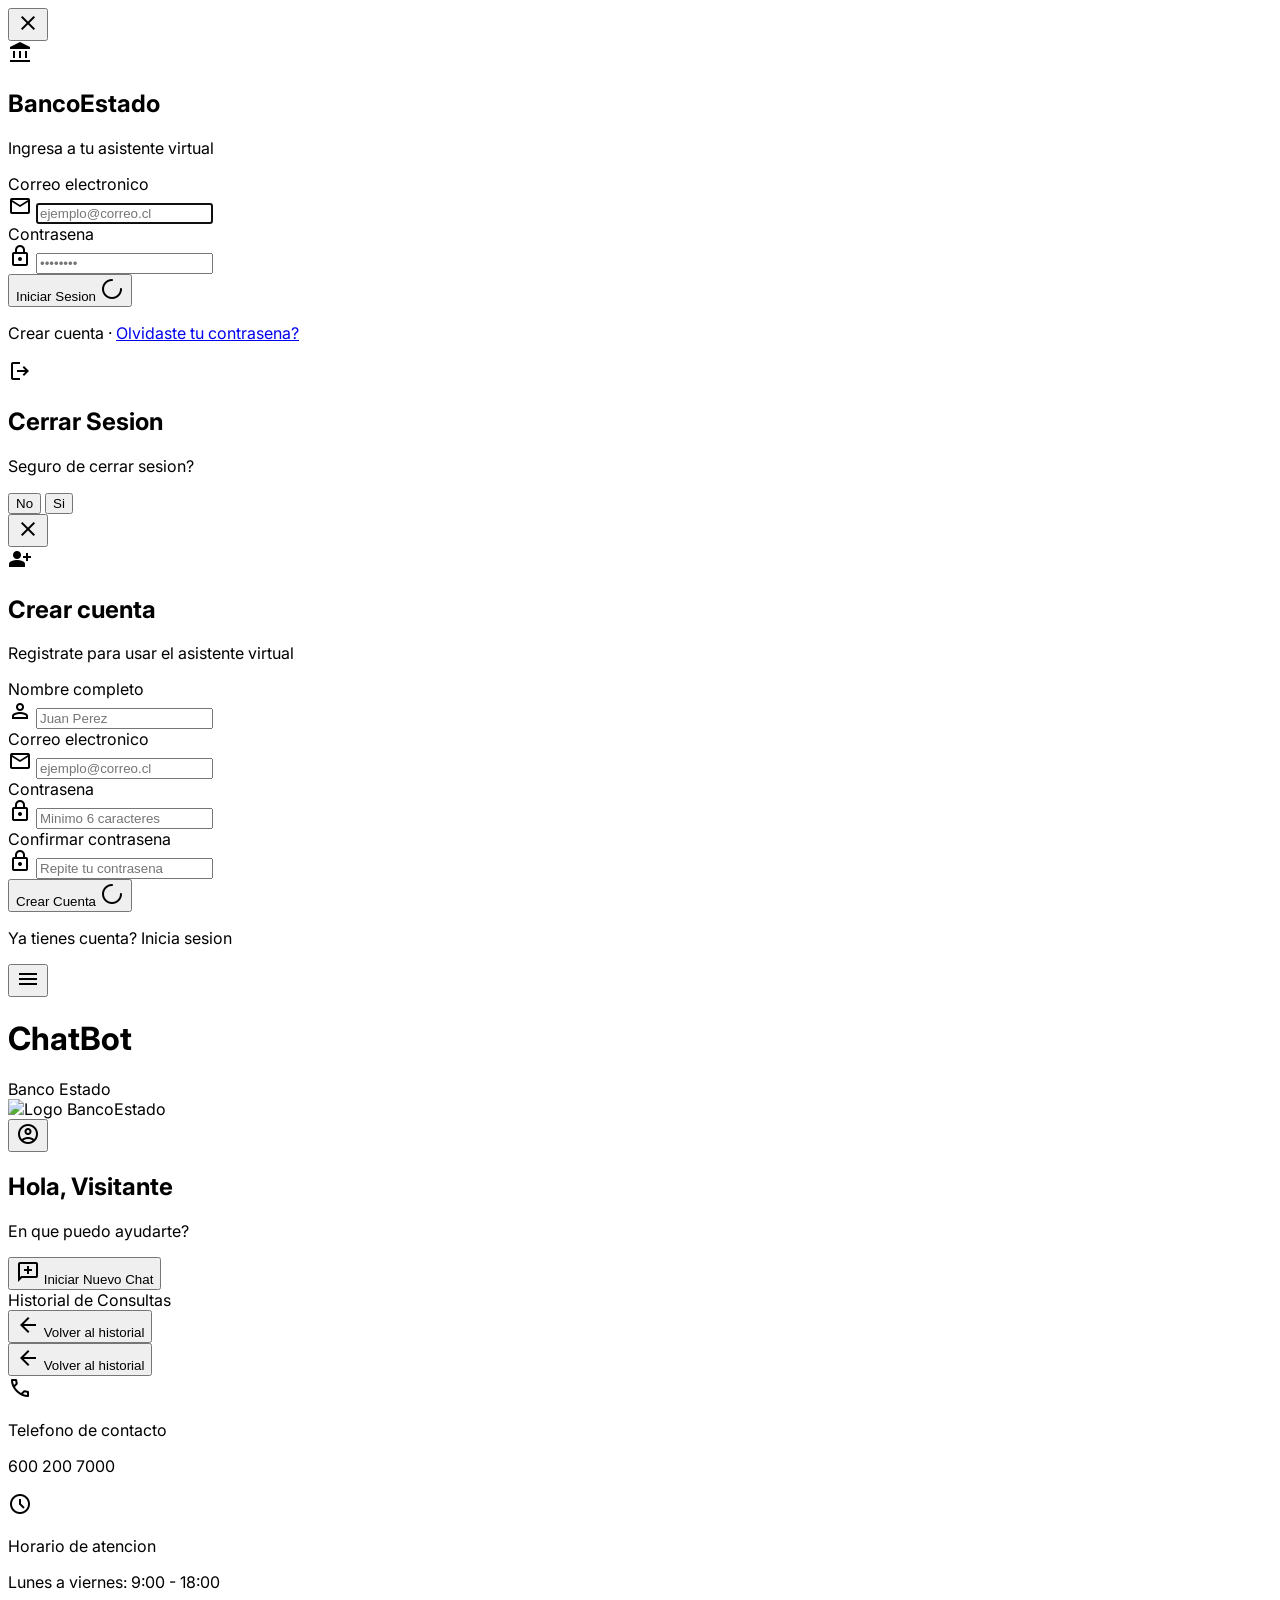
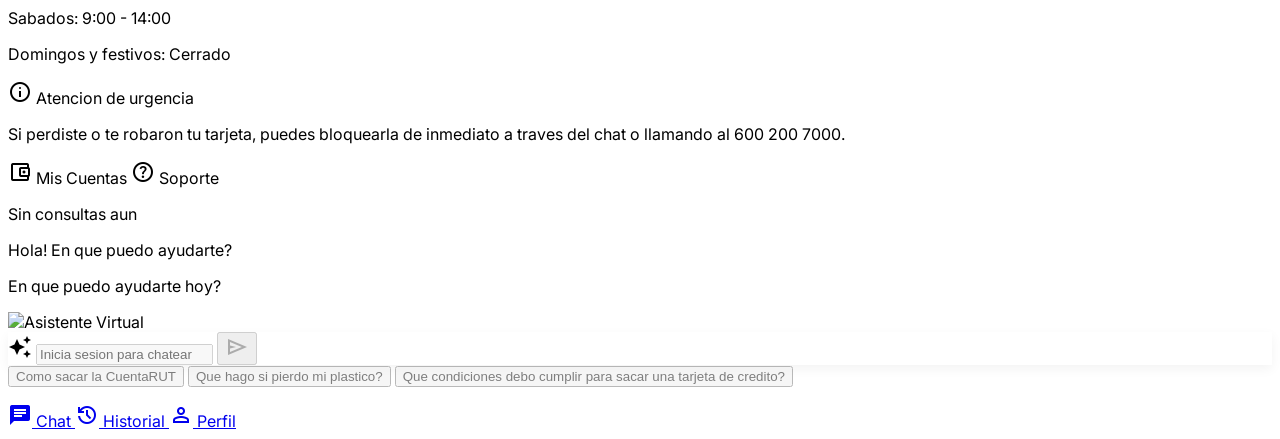
==== templates/index.html @ 06f229b9 "IA" ====
<!DOCTYPE html><html class="light h-full" lang="es" style=""><head>
<meta charset="utf-8">
<meta content="width=device-width, initial-scale=1.0" name="viewport">
<title>BancoEstado ChatBot - Asistente Virtual</title>
<script src="https://cdn.tailwindcss.com?plugins=forms,container-queries"></script>
<link href="https://fonts.googleapis.com/css2?family=Inter:wght@400;500;600;700&amp;display=swap" rel="stylesheet">
<link href="https://fonts.googleapis.com/css2?family=Material+Symbols+Outlined:wght,FILL@100..700,0..1&amp;display=swap" rel="stylesheet">
<link rel="stylesheet" href="/static/style.css">
<script id="tailwind-config">
        tailwind.config = {
            darkMode: "class",
            theme: {
                extend: {
                    "colors": {
                        "outline": "#8e7164",
                        "surface-container-highest": "#e1e2e4",
                        "on-primary-fixed-variant": "#7c2e00",
                        "secondary-fixed": "#d4e3ff",
                        "on-tertiary-fixed": "#001d35",
                        "surface-tint": "#a33e00",
                        "tertiary-fixed": "#d0e4ff",
                        "outline-variant": "#e3bfb1",
                        "primary-fixed-dim": "#ffb596",
                        "on-secondary-container": "#fdfcff",
                        "error": "#ba1a1a",
                        "secondary-fixed-dim": "#a4c9ff",
                        "surface-container": "#edeef0",
                        "inverse-primary": "#ffb596",
                        "on-tertiary-container": "#003155",
                        "primary": "#ff6600",
                        "on-primary": "#ffffff",
                        "surface-container-high": "#e7e8ea",
                        "surface-container-low": "#f3f4f6",
                        "secondary-container": "#0076d2",
                        "on-secondary-fixed-variant": "#004883",
                        "primary-fixed": "#ffdbcd",
                        "surface": "#f8f9fb",
                        "tertiary": "#0062a1",
                        "on-surface-variant": "#5a4136",
                        "on-error-container": "#93000a",
                        "on-tertiary-fixed-variant": "#00497b",
                        "inverse-surface": "#2e3132",
                        "error-container": "#ffdad6",
                        "secondary": "#005da8",
                        "surface-container-lowest": "#ffffff",
                        "on-secondary": "#ffffff",
                        "on-primary-fixed": "#360f00",
                        "on-primary-container": "#561d00",
                        "primary-container": "#ff6600",
                        "tertiary-fixed-dim": "#9ccaff",
                        "on-background": "#191c1e",
                        "inverse-on-surface": "#f0f1f3",
                        "background": "#f8f9fb",
                        "on-primary": "#ffffff",
                        "surface-dim": "#d9dadc",
                        "on-error": "#ffffff",
                        "tertiary-container": "#009cfc",
                        "on-surface": "#191c1e",
                        "surface-bright": "#f8f9fb",
                        "surface-variant": "#e1e2e4",
                        "on-secondary-fixed": "#001c39"
                    },
                    "borderRadius": {
                        "DEFAULT": "8px",
                        "lg": "8px",
                        "xl": "12px",
                        "full": "9999px"
                    },
                    "spacing": {
                        "unit": "8px",
                        "margin-mobile": "16px",
                        "bubble-padding": "12px 16px",
                        "sidebar-width": "280px",
                        "max-content-width": "1200px",
                        "gutter": "24px"
                    },
                    "fontFamily": {
                        "headline-md-mobile": ["Inter"],
                        "body-lg": ["Inter"],
                        "headline-sm": ["Inter"],
                        "display-lg": ["Inter"],
                        "body-md": ["Inter"],
                        "label-md": ["Inter"],
                        "headline-md": ["Inter"]
                    },
                    "fontSize": {
                        "headline-md-mobile": ["20px", {"lineHeight": "28px", "fontWeight": "600"}],
                        "body-lg": ["16px", {"lineHeight": "24px", "fontWeight": "400"}],
                        "headline-sm": ["20px", {"lineHeight": "28px", "fontWeight": "600"}],
                        "display-lg": ["32px", {"lineHeight": "40px", "letterSpacing": "-0.02em", "fontWeight": "700"}],
                        "body-md": ["14px", {"lineHeight": "20px", "fontWeight": "400"}],
                        "label-md": ["12px", {"lineHeight": "16px", "letterSpacing": "0.05em", "fontWeight": "500"}],
                        "headline-md": ["24px", {"lineHeight": "32px", "fontWeight": "600"}]
                    }
                },
            },
        }
    </script>

</head>
<body class="bg-background text-on-background h-dvh overflow-hidden">

<!-- Login Modal -->
<div class="fixed inset-0 z-50 hidden items-center justify-center bg-black/40 transition-opacity" id="login-modal-overlay" onclick="closeLogin()">
  <div class="bg-surface rounded-2xl w-full max-w-[400px] mx-4 p-8 shadow-2xl animate-in fade-in zoom-in-95 duration-200" onclick="event.stopPropagation()">
    <div class="flex justify-end -mt-2 -mr-2">
      <button class="p-1 rounded-full hover:bg-surface-container-high transition-colors" onclick="closeLogin()">
        <span class="material-symbols-outlined text-on-surface-variant">close</span>
      </button>
    </div>
    <div class="flex flex-col items-center -mt-2">
      <div class="w-16 h-16 bg-primary rounded-2xl flex items-center justify-center mb-4 shadow-lg">
        <span class="material-symbols-outlined text-white text-[36px]" style="font-variation-settings: 'FILL' 1;">account_balance</span>
      </div>
      <h2 class="text-headline-md font-bold text-on-surface text-center">BancoEstado</h2>
      <p class="text-body-md text-on-surface-variant mb-6 text-center">Ingresa a tu asistente virtual</p>
    </div>
    <div class="flex flex-col gap-4">
      <div id="login-error" class="bg-error-container text-on-error-container text-body-md px-4 py-3 rounded-xl hidden"></div>
      <div>
        <label class="text-label-md font-medium text-on-surface-variant mb-1.5 block">Correo electronico</label>
        <div class="flex items-center bg-white rounded-xl px-4 py-3 border border-outline-variant/40 focus-within:border-primary focus-within:ring-2 focus-within:ring-primary/10 transition-all" id="email-group">
          <span class="material-symbols-outlined text-outline mr-3 text-[20px]">mail</span>
          <input class="flex-grow bg-transparent border-none focus:ring-0 text-body-lg text-on-surface placeholder:text-on-surface-variant/40 outline-none" type="email" id="email-input" placeholder="ejemplo@correo.cl" autocomplete="email">
        </div>
      </div>
      <div>
        <label class="text-label-md font-medium text-on-surface-variant mb-1.5 block">Contrasena</label>
        <div class="flex items-center bg-white rounded-xl px-4 py-3 border border-outline-variant/40 focus-within:border-primary focus-within:ring-2 focus-within:ring-primary/10 transition-all" id="password-group">
          <span class="material-symbols-outlined text-outline mr-3 text-[20px]">lock</span>
          <input class="flex-grow bg-transparent border-none focus:ring-0 text-body-lg text-on-surface placeholder:text-on-surface-variant/40 outline-none" type="password" id="password-input" placeholder="••••••••" autocomplete="current-password">
        </div>
      </div>
      <button class="w-full bg-primary text-on-primary font-bold py-3.5 rounded-xl text-body-lg hover:bg-primary/90 transition-all shadow-md active:scale-[0.98] mt-2 flex items-center justify-center gap-2" onclick="handleLogin()" id="login-btn">
        <span id="login-btn-text">Iniciar Sesion</span>
        <span class="material-symbols-outlined animate-spin hidden text-[20px]" id="login-spinner">progress_activity</span>
      </button>
      <p class="text-body-md text-on-surface-variant text-center mt-1">
        <a class="text-primary font-semibold hover:underline cursor-pointer" onclick="showRegister()">Crear cuenta</a> · <a class="text-primary font-semibold hover:underline" href="#">Olvidaste tu contrasena?</a>
      </p>
    </div>
  </div>
</div>

<!-- Logout Confirm Modal -->
<div class="fixed inset-0 z-50 hidden items-center justify-center bg-black/40 transition-opacity" id="logout-modal-overlay" onclick="closeLogout()">
  <div class="bg-surface rounded-2xl w-full max-w-[340px] mx-4 p-6 shadow-2xl animate-in fade-in zoom-in-95 duration-200 text-center" onclick="event.stopPropagation()">
    <div class="w-14 h-14 bg-error-container rounded-full flex items-center justify-center mx-auto mb-4">
      <span class="material-symbols-outlined text-error text-[32px]">logout</span>
    </div>
    <h2 class="text-headline-sm font-bold text-on-surface mb-2">Cerrar Sesion</h2>
    <p class="text-body-md text-on-surface-variant mb-6">Seguro de cerrar sesion?</p>
    <div class="flex gap-3">
      <button class="flex-1 bg-surface-container-high text-on-surface font-semibold py-3 rounded-xl text-body-md hover:bg-surface-container-highest transition-all active:scale-[0.98]" onclick="closeLogout()">No</button>
      <button class="flex-1 bg-error text-on-error font-semibold py-3 rounded-xl text-body-md hover:bg-error/90 transition-all shadow-md active:scale-[0.98]" onclick="confirmLogout()">Si</button>
    </div>
  </div>
</div>

<!-- Register Modal -->
<div class="fixed inset-0 z-50 hidden items-center justify-center bg-black/40 transition-opacity" id="register-modal-overlay" onclick="closeRegister()">
  <div class="bg-surface rounded-2xl w-full max-w-[400px] mx-4 p-8 shadow-2xl animate-in fade-in zoom-in-95 duration-200" onclick="event.stopPropagation()">
    <div class="flex justify-end -mt-2 -mr-2">
      <button class="p-1 rounded-full hover:bg-surface-container-high transition-colors" onclick="closeRegister()">
        <span class="material-symbols-outlined text-on-surface-variant">close</span>
      </button>
    </div>
    <div class="flex flex-col items-center -mt-2">
      <div class="w-16 h-16 bg-primary rounded-2xl flex items-center justify-center mb-4 shadow-lg">
        <span class="material-symbols-outlined text-white text-[36px]" style="font-variation-settings: 'FILL' 1;">person_add</span>
      </div>
      <h2 class="text-headline-md font-bold text-on-surface text-center">Crear cuenta</h2>
      <p class="text-body-md text-on-surface-variant mb-6 text-center">Registrate para usar el asistente virtual</p>
    </div>
    <div class="flex flex-col gap-4">
      <div id="register-error" class="bg-error-container text-on-error-container text-body-md px-4 py-3 rounded-xl hidden"></div>
      <div>
        <label class="text-label-md font-medium text-on-surface-variant mb-1.5 block">Nombre completo</label>
        <div class="flex items-center bg-white rounded-xl px-4 py-3 border border-outline-variant/40 focus-within:border-primary focus-within:ring-2 focus-within:ring-primary/10 transition-all">
          <span class="material-symbols-outlined text-outline mr-3 text-[20px]">person</span>
          <input class="flex-grow bg-transparent border-none focus:ring-0 text-body-lg text-on-surface placeholder:text-on-surface-variant/40 outline-none" type="text" id="reg-name-input" placeholder="Juan Perez">
        </div>
      </div>
      <div>
        <label class="text-label-md font-medium text-on-surface-variant mb-1.5 block">Correo electronico</label>
        <div class="flex items-center bg-white rounded-xl px-4 py-3 border border-outline-variant/40 focus-within:border-primary focus-within:ring-2 focus-within:ring-primary/10 transition-all">
          <span class="material-symbols-outlined text-outline mr-3 text-[20px]">mail</span>
          <input class="flex-grow bg-transparent border-none focus:ring-0 text-body-lg text-on-surface placeholder:text-on-surface-variant/40 outline-none" type="email" id="reg-email-input" placeholder="ejemplo@correo.cl" autocomplete="email">
        </div>
      </div>
      <div>
        <label class="text-label-md font-medium text-on-surface-variant mb-1.5 block">Contrasena</label>
        <div class="flex items-center bg-white rounded-xl px-4 py-3 border border-outline-variant/40 focus-within:border-primary focus-within:ring-2 focus-within:ring-primary/10 transition-all">
          <span class="material-symbols-outlined text-outline mr-3 text-[20px]">lock</span>
          <input class="flex-grow bg-transparent border-none focus:ring-0 text-body-lg text-on-surface placeholder:text-on-surface-variant/40 outline-none" type="password" id="reg-password-input" placeholder="Minimo 6 caracteres" autocomplete="new-password">
        </div>
      </div>
      <div>
        <label class="text-label-md font-medium text-on-surface-variant mb-1.5 block">Confirmar contrasena</label>
        <div class="flex items-center bg-white rounded-xl px-4 py-3 border border-outline-variant/40 focus-within:border-primary focus-within:ring-2 focus-within:ring-primary/10 transition-all">
          <span class="material-symbols-outlined text-outline mr-3 text-[20px]">lock</span>
          <input class="flex-grow bg-transparent border-none focus:ring-0 text-body-lg text-on-surface placeholder:text-on-surface-variant/40 outline-none" type="password" id="reg-confirm-input" placeholder="Repite tu contrasena" autocomplete="new-password">
        </div>
      </div>
      <button class="w-full bg-primary text-on-primary font-bold py-3.5 rounded-xl text-body-lg hover:bg-primary/90 transition-all shadow-md active:scale-[0.98] mt-2 flex items-center justify-center gap-2" onclick="handleRegister()" id="register-btn">
        <span id="register-btn-text">Crear Cuenta</span>
        <span class="material-symbols-outlined animate-spin hidden text-[20px]" id="register-spinner">progress_activity</span>
      </button>
      <p class="text-body-md text-on-surface-variant text-center mt-1">
        Ya tienes cuenta? <a class="text-primary font-semibold hover:underline cursor-pointer" onclick="openLogin()">Inicia sesion</a>
      </p>
    </div>
  </div>
</div>

<!-- App Container -->
<div id="app-container" class="flex flex-col h-full overflow-hidden">
<!-- TopAppBar -->
<header class="bg-primary-container flex-shrink-0 z-40 flex justify-between items-center h-16 px-margin-mobile md:px-gutter shadow-md">
<div class="flex items-center gap-4">
<button class="text-on-primary hover:bg-white/10 p-2 rounded-full transition-transform active:scale-95" onclick="toggleSidebar()">
<span class="material-symbols-outlined text-[32px]">menu</span>
</button>
<h1 class="text-headline-md font-headline-md font-bold text-on-primary">ChatBot</h1>
</div>
<div class="flex items-center gap-4">
<span class="hidden md:block text-headline-sm font-headline-sm font-bold text-on-primary">Banco Estado</span>
<div class="w-10 h-10 bg-white rounded-lg flex items-center justify-center p-1 overflow-hidden">
<img alt="Logo BancoEstado" class="w-full h-full object-contain" src="https://lh3.googleusercontent.com/aida-public/[base64]">
</div>
<button class="text-on-primary p-2" onclick="openLogin()" id="header-login-btn">
<span class="material-symbols-outlined">account_circle</span>
</button>
</div>
</header>
<!-- SideNavBar -->
<aside class="fixed left-0 top-0 w-[280px] h-full z-40 flex flex-col bg-surface-container-low shadow-2xl sidebar-transition -translate-x-full pt-16" id="sidebar">
<div class="p-6">
<div class="flex flex-col gap-1 mb-8">
<h2 class="text-headline-sm font-headline-sm font-bold text-primary">Hola, Juan Perez</h2>
<p class="text-body-md font-body-md text-on-surface-variant">En que puedo ayudarte?</p>
</div>
<button class="w-full bg-primary text-on-primary font-bold py-3 px-4 rounded-xl flex items-center justify-center gap-2 mb-8 hover:bg-primary/90 transition-colors shadow-sm" onclick="newChat()">
<span class="material-symbols-outlined">add_comment</span>
                Iniciar Nuevo Chat
            </button>
  <nav class="space-y-1" id="history-nav">
<div class="text-label-md font-label-md text-on-surface-variant/60 uppercase tracking-widest px-4 mb-3">Historial de Consultas</div>

<div id="accounts-view" class="hidden space-y-3">
  <button onclick="showHistoryView()" class="flex items-center gap-2 text-on-surface-variant px-4 py-2 hover:bg-surface-container-high rounded-lg w-full text-left transition-colors">
    <span class="material-symbols-outlined text-[20px]">arrow_back</span>
    <span class="text-body-md font-semibold">Volver al historial</span>
  </button>
  <div id="accounts-content" class="space-y-3 px-1"></div>
</div>

<div id="soporte-view" class="hidden space-y-3">
  <button onclick="showHistoryView()" class="flex items-center gap-2 text-on-surface-variant px-4 py-2 hover:bg-surface-container-high rounded-lg w-full text-left transition-colors">
    <span class="material-symbols-outlined text-[20px]">arrow_back</span>
    <span class="text-body-md font-semibold">Volver al historial</span>
  </button>
  <div class="space-y-4 px-1">
    <div class="bg-surface-container-low rounded-xl p-4 border border-outline-variant/20 space-y-3">
      <div class="flex items-center gap-3">
        <span class="material-symbols-outlined text-primary text-[24px]">call</span>
        <div>
          <p class="text-body-md font-bold text-on-surface">Telefono de contacto</p>
          <p class="text-body-lg font-semibold text-primary">600 200 7000</p>
        </div>
      </div>
      <div class="flex items-center gap-3">
        <span class="material-symbols-outlined text-primary text-[24px]">schedule</span>
        <div>
          <p class="text-body-md font-bold text-on-surface">Horario de atencion</p>
          <p class="text-body-md text-on-surface-variant">Lunes a viernes: 9:00 - 18:00</p>
          <p class="text-body-md text-on-surface-variant">Sabados: 9:00 - 14:00</p>
          <p class="text-body-md text-on-surface-variant">Domingos y festivos: Cerrado</p>
        </div>
      </div>
    </div>
    <div class="bg-surface-container-low rounded-xl p-4 border border-outline-variant/20 space-y-2">
      <div class="flex items-center gap-2">
        <span class="material-symbols-outlined text-primary text-[22px]">info</span>
        <span class="text-body-md font-bold text-on-surface">Atencion de urgencia</span>
      </div>
      <p class="text-body-md text-on-surface-variant">Si perdiste o te robaron tu tarjeta, puedes bloquearla de inmediato a traves del chat o llamando al 600 200 7000.</p>
    </div>
  </div>
</div>

<div class="pt-4 mt-4 border-t border-outline-variant/30" id="sidebar-links">
<a class="flex items-center gap-4 text-on-surface-variant px-4 py-3 hover:bg-surface-container-high transition-colors rounded-lg cursor-pointer" onclick="showAccountsView()">
<span class="material-symbols-outlined">account_balance_wallet</span>
                        Mis Cuentas
                    </a>
<a class="flex items-center gap-4 text-on-surface-variant px-4 py-3 hover:bg-surface-container-high transition-colors rounded-lg cursor-pointer" onclick="showSoporteView()">
<span class="material-symbols-outlined">help_outline</span>
                        Soporte
                    </a>
</div>
</nav>
</div>
<div class="mt-auto p-4 border-t border-outline-variant/30">
<button class="flex items-center gap-4 text-on-surface-variant px-4 py-3 hover:bg-surface-container-high transition-colors w-full rounded-lg" onclick="logout()">
<span class="material-symbols-outlined">logout</span>
                Cerrar Sesion
            </button>
</div>
</aside>
<!-- Overlay for Sidebar -->
<div class="fixed inset-0 bg-black/40 z-30 hidden opacity-0 transition-opacity" id="sidebar-overlay" onclick="toggleSidebar()"></div>
<!-- Main Content -->
        <main class="relative flex-grow flex-1 flex flex-col items-center overflow-hidden w-full">
<!-- Chat Messages -->
<div class="w-full max-w-[800px] flex-1 overflow-y-auto px-4 py-6 space-y-4" id="chat-messages">
  <!-- Welcome -->
  <div class="flex flex-col items-center text-center py-8" id="welcome-section">
    <div class="relative flex flex-col items-center mb-3">
      <div class="absolute -top-24 left-1/2 -translate-x-1/2 md:left-full md:-translate-x-10 md:top-0 w-64 p-5 bg-white rounded-2xl shadow-xl border border-outline-variant/20 text-left z-10">
        <p class="text-body-lg font-bold text-primary mb-1" id="greeting-bubble">Hola, Juan Perez!</p>
        <p class="text-body-md text-on-surface-variant">En que puedo ayudarte hoy?</p>
        <div class="absolute -bottom-2 left-1/2 -translate-x-1/2 md:left-0 md:-left-2 md:top-1/2 md:-translate-y-1/2 w-4 h-4 bg-white border-b border-l border-outline-variant/20 rotate-45 md:-rotate-45"></div>
      </div>
      <div class="floating-anim relative w-48 h-48 md:w-72 md:h-72">
        <img alt="Asistente Virtual" class="w-full h-full object-contain" src="https://lh3.googleusercontent.com/aida-public/[base64]">
      </div>
    </div>
  </div>
</div>

<!-- Input Section -->
<div class="w-full flex-shrink-0 bg-background/95 backdrop-blur-sm pb-4 pt-2 px-4 md:px-gutter border-t border-outline-variant/10" style="padding-bottom: max(16px, env(safe-area-inset-bottom));">
<div class="w-full max-w-[640px] mx-auto relative group">
<div class="flex items-center bg-white rounded-full px-6 py-4 chat-input-shadow border border-outline-variant/30 focus-within:border-primary focus-within:ring-2 focus-within:ring-primary/10 transition-all duration-300">
<span class="material-symbols-outlined text-primary mr-4" style="font-variation-settings: 'FILL' 1;">auto_awesome</span>
<input class="flex-grow bg-transparent border-none focus:ring-0 text-body-lg text-on-surface placeholder:text-on-surface-variant/50 outline-none" placeholder="Escribe aca tu consulta..." type="text" id="chat-input">
<button class="bg-primary text-on-primary w-12 h-12 rounded-full flex items-center justify-center transition-all active:scale-90 hover:scale-105 hover:shadow-lg ml-2" onclick="sendMessage()" id="send-btn">
<span class="material-symbols-outlined text-[24px]">send</span>
</button>
</div>
<!-- Quick Action Chips -->
<div class="flex flex-wrap justify-center gap-2 mt-2 quick-chips">
<button class="px-4 py-2 rounded-full border border-primary text-primary text-body-md font-semibold hover:bg-primary hover:text-on-primary transition-all shadow-sm active:scale-95 text-sm" onclick="quickMessage('Como puedo sacar la CuentaRUT?')">Como sacar la CuentaRUT</button>
<button class="px-4 py-2 rounded-full border border-primary text-primary text-body-md font-semibold hover:bg-primary hover:text-on-primary transition-all shadow-sm active:scale-95 text-sm" onclick="quickMessage('Que hago si pierdo mi plastico?')">Que hago si pierdo mi plastico?</button>
<button class="px-4 py-2 rounded-full border border-primary text-primary text-body-md font-semibold hover:bg-primary hover:text-on-primary transition-all shadow-sm active:scale-95 text-sm" onclick="quickMessage('Que condiciones debo cumplir para sacar una tarjeta de credito?')">Que condiciones debo cumplir para sacar una tarjeta de credito?</button>
</div>
</div>
</div>
</main>
<!-- BottomNavBar (Mobile Only) -->
<nav class="md:hidden flex-shrink-0 z-50 flex justify-around items-center px-4 py-3 bg-surface shadow-[0_-4px_16px_rgba(0,0,0,0.05)] border-t border-outline-variant/30">
<a class="flex flex-col items-center justify-center text-primary" href="#">
<span class="material-symbols-outlined" style="font-variation-settings: 'FILL' 1;">chat</span>
<span class="text-label-md font-bold">Chat</span>
</a>
<a class="flex flex-col items-center justify-center text-on-surface-variant hover:text-primary transition-colors" href="#">
<span class="material-symbols-outlined">history</span>
<span class="text-label-md font-medium">Historial</span>
</a>
<a class="flex flex-col items-center justify-center text-on-surface-variant hover:text-primary transition-colors" href="#">
<span class="material-symbols-outlined">person</span>
<span class="text-label-md font-medium">Perfil</span>
</a>
</nav>
<script src="/static/script.js"></script>

</div><!-- end app-container -->
</body></html>
---- static/style.css ----
body { font-family: 'Inter', sans-serif; }
.material-symbols-outlined {
    font-variation-settings: 'FILL' 0, 'wght' 400, 'GRAD' 0, 'opsz' 24;
}
.chat-input-shadow {
    box-shadow: 0px 4px 12px rgba(0,0,0,0.05);
}
.sidebar-transition {
    transition: transform 0.3s cubic-bezier(0.4, 0, 0.2, 1);
}
.floating-anim {
    animation: floating 3s ease-in-out infinite;
}
@keyframes floating {
    0% { transform: translateY(0px); }
    50% { transform: translateY(-10px); }
    100% { transform: translateY(0px); }
}

.typewriter-cursor::after {
    content: '▌';
    animation: blink 0.7s step-end infinite;
    color: #ff6600;
    font-weight: 300;
    margin-left: 1px;
}
@keyframes blink {
    0%, 100% { opacity: 1; }
    50% { opacity: 0; }
}

.delete-chat-btn {
    opacity: 0;
}
.history-entry:hover .delete-chat-btn {
    opacity: 1;
}
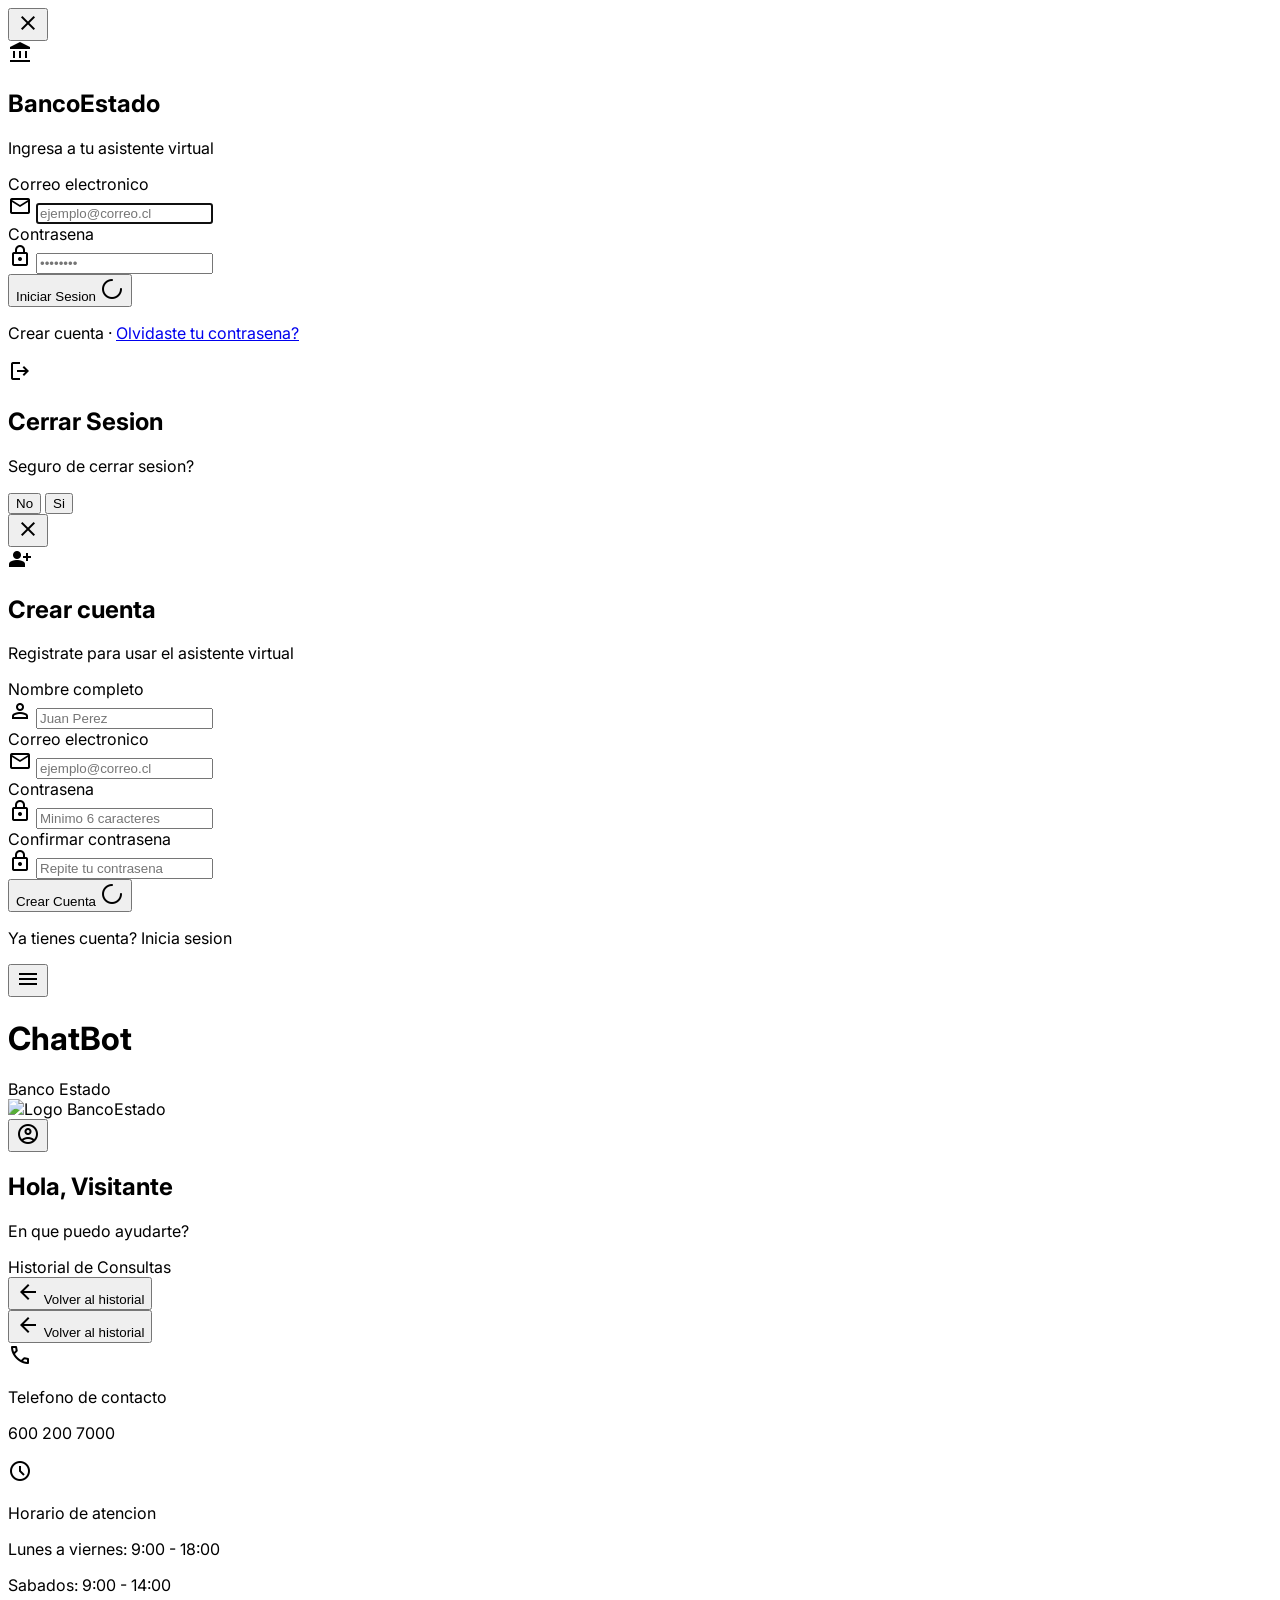
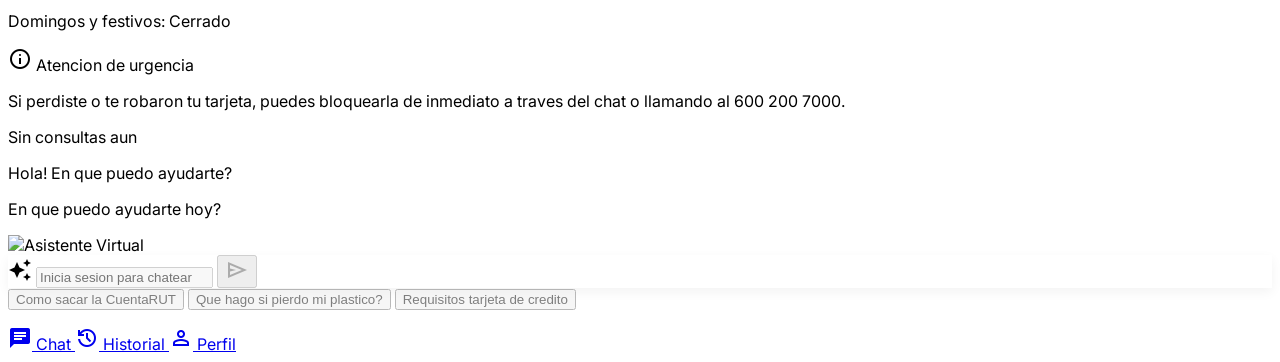
==== commit 2a0f629a: "feat: seguridad RA3 + cifrado Fernet + ContextVar thread-safe + responsive + limpieza - 6 capas de s" ====
--- a/templates/index.html
+++ b/templates/index.html
@@ -102,14 +102,14 @@
 
 <!-- Login Modal -->
 <div class="fixed inset-0 z-50 hidden items-center justify-center bg-black/40 transition-opacity" id="login-modal-overlay" onclick="closeLogin()">
-  <div class="bg-surface rounded-2xl w-full max-w-[400px] mx-4 p-8 shadow-2xl animate-in fade-in zoom-in-95 duration-200" onclick="event.stopPropagation()">
+  <div class="bg-surface rounded-2xl w-full max-w-[min(400px,92vw)] mx-2 sm:mx-4 p-6 sm:p-8 shadow-2xl animate-in fade-in zoom-in-95 duration-200" onclick="event.stopPropagation()">
     <div class="flex justify-end -mt-2 -mr-2">
       <button class="p-1 rounded-full hover:bg-surface-container-high transition-colors" onclick="closeLogin()">
         <span class="material-symbols-outlined text-on-surface-variant">close</span>
       </button>
     </div>
     <div class="flex flex-col items-center -mt-2">
-      <div class="w-16 h-16 bg-primary rounded-2xl flex items-center justify-center mb-4 shadow-lg">
+      <div class="w-14 h-14 sm:w-16 sm:h-16 bg-primary rounded-2xl flex items-center justify-center mb-4 shadow-lg">
         <span class="material-symbols-outlined text-white text-[36px]" style="font-variation-settings: 'FILL' 1;">account_balance</span>
       </div>
       <h2 class="text-headline-md font-bold text-on-surface text-center">BancoEstado</h2>
@@ -144,7 +144,7 @@
 
 <!-- Logout Confirm Modal -->
 <div class="fixed inset-0 z-50 hidden items-center justify-center bg-black/40 transition-opacity" id="logout-modal-overlay" onclick="closeLogout()">
-  <div class="bg-surface rounded-2xl w-full max-w-[340px] mx-4 p-6 shadow-2xl animate-in fade-in zoom-in-95 duration-200 text-center" onclick="event.stopPropagation()">
+  <div class="bg-surface rounded-2xl w-full max-w-[min(340px,88vw)] mx-2 sm:mx-4 p-6 shadow-2xl animate-in fade-in zoom-in-95 duration-200 text-center" onclick="event.stopPropagation()">
     <div class="w-14 h-14 bg-error-container rounded-full flex items-center justify-center mx-auto mb-4">
       <span class="material-symbols-outlined text-error text-[32px]">logout</span>
     </div>
@@ -159,14 +159,14 @@
 
 <!-- Register Modal -->
 <div class="fixed inset-0 z-50 hidden items-center justify-center bg-black/40 transition-opacity" id="register-modal-overlay" onclick="closeRegister()">
-  <div class="bg-surface rounded-2xl w-full max-w-[400px] mx-4 p-8 shadow-2xl animate-in fade-in zoom-in-95 duration-200" onclick="event.stopPropagation()">
+  <div class="bg-surface rounded-2xl w-full max-w-[min(400px,92vw)] mx-2 sm:mx-4 p-6 sm:p-8 shadow-2xl animate-in fade-in zoom-in-95 duration-200" onclick="event.stopPropagation()">
     <div class="flex justify-end -mt-2 -mr-2">
       <button class="p-1 rounded-full hover:bg-surface-container-high transition-colors" onclick="closeRegister()">
         <span class="material-symbols-outlined text-on-surface-variant">close</span>
       </button>
     </div>
     <div class="flex flex-col items-center -mt-2">
-      <div class="w-16 h-16 bg-primary rounded-2xl flex items-center justify-center mb-4 shadow-lg">
+      <div class="w-14 h-14 sm:w-16 sm:h-16 bg-primary rounded-2xl flex items-center justify-center mb-4 shadow-lg">
         <span class="material-symbols-outlined text-white text-[36px]" style="font-variation-settings: 'FILL' 1;">person_add</span>
       </div>
       <h2 class="text-headline-md font-bold text-on-surface text-center">Crear cuenta</h2>
@@ -216,7 +216,7 @@
 <!-- App Container -->
 <div id="app-container" class="flex flex-col h-full overflow-hidden">
 <!-- TopAppBar -->
-<header class="bg-primary-container flex-shrink-0 z-40 flex justify-between items-center h-16 px-margin-mobile md:px-gutter shadow-md">
+<header class="bg-primary-container flex-shrink-0 z-40 flex justify-between items-center h-14 sm:h-16 px-margin-mobile md:px-gutter shadow-md">
 <div class="flex items-center gap-4">
 <button class="text-on-primary hover:bg-white/10 p-2 rounded-full transition-transform active:scale-95" onclick="toggleSidebar()">
 <span class="material-symbols-outlined text-[32px]">menu</span>
@@ -234,8 +234,8 @@
 </div>
 </header>
 <!-- SideNavBar -->
-<aside class="fixed left-0 top-0 w-[280px] h-full z-40 flex flex-col bg-surface-container-low shadow-2xl sidebar-transition -translate-x-full pt-16" id="sidebar">
-<div class="p-6">
+<aside class="fixed left-0 top-0 w-[min(280px,85vw)] h-full z-40 flex flex-col bg-surface-container-low shadow-2xl sidebar-transition -translate-x-full pt-14 sm:pt-16" id="sidebar">
+<div class="p-6 overflow-y-auto flex-1">
 <div class="flex flex-col gap-1 mb-8">
 <h2 class="text-headline-sm font-headline-sm font-bold text-primary">Hola, Juan Perez</h2>
 <p class="text-body-md font-body-md text-on-surface-variant">En que puedo ayudarte?</p>
@@ -301,7 +301,7 @@
 </div>
 </nav>
 </div>
-<div class="mt-auto p-4 border-t border-outline-variant/30">
+<div class="mt-auto p-4 border-t border-outline-variant/30 flex-shrink-0">
 <button class="flex items-center gap-4 text-on-surface-variant px-4 py-3 hover:bg-surface-container-high transition-colors w-full rounded-lg" onclick="logout()">
 <span class="material-symbols-outlined">logout</span>
                 Cerrar Sesion
@@ -313,16 +313,16 @@
 <!-- Main Content -->
         <main class="relative flex-grow flex-1 flex flex-col items-center overflow-hidden w-full">
 <!-- Chat Messages -->
-<div class="w-full max-w-[800px] flex-1 overflow-y-auto px-4 py-6 space-y-4" id="chat-messages">
+<div class="w-full max-w-[800px] flex-1 overflow-y-auto px-3 sm:px-4 py-4 sm:py-6 space-y-4" id="chat-messages">
   <!-- Welcome -->
   <div class="flex flex-col items-center text-center py-8" id="welcome-section">
     <div class="relative flex flex-col items-center mb-3">
-      <div class="absolute -top-24 left-1/2 -translate-x-1/2 md:left-full md:-translate-x-10 md:top-0 w-64 p-5 bg-white rounded-2xl shadow-xl border border-outline-variant/20 text-left z-10">
+      <div class="absolute -top-20 sm:-top-24 left-1/2 -translate-x-1/2 md:left-full md:-translate-x-10 md:top-0 w-56 sm:w-64 p-4 sm:p-5 bg-white rounded-2xl shadow-xl border border-outline-variant/20 text-left z-10">
         <p class="text-body-lg font-bold text-primary mb-1" id="greeting-bubble">Hola, Juan Perez!</p>
         <p class="text-body-md text-on-surface-variant">En que puedo ayudarte hoy?</p>
         <div class="absolute -bottom-2 left-1/2 -translate-x-1/2 md:left-0 md:-left-2 md:top-1/2 md:-translate-y-1/2 w-4 h-4 bg-white border-b border-l border-outline-variant/20 rotate-45 md:-rotate-45"></div>
       </div>
-      <div class="floating-anim relative w-48 h-48 md:w-72 md:h-72">
+      <div class="floating-anim relative w-32 h-32 sm:w-48 sm:h-48 md:w-72 md:h-72">
         <img alt="Asistente Virtual" class="w-full h-full object-contain" src="https://lh3.googleusercontent.com/aida-public/[base64]">
       </div>
     </div>
@@ -330,20 +330,20 @@
 </div>
 
 <!-- Input Section -->
-<div class="w-full flex-shrink-0 bg-background/95 backdrop-blur-sm pb-4 pt-2 px-4 md:px-gutter border-t border-outline-variant/10" style="padding-bottom: max(16px, env(safe-area-inset-bottom));">
+<div class="w-full flex-shrink-0 bg-background/95 backdrop-blur-sm pb-3 sm:pb-4 pt-2 px-3 sm:px-4 md:px-gutter border-t border-outline-variant/10" style="padding-bottom: max(16px, env(safe-area-inset-bottom));">
 <div class="w-full max-w-[640px] mx-auto relative group">
-<div class="flex items-center bg-white rounded-full px-6 py-4 chat-input-shadow border border-outline-variant/30 focus-within:border-primary focus-within:ring-2 focus-within:ring-primary/10 transition-all duration-300">
-<span class="material-symbols-outlined text-primary mr-4" style="font-variation-settings: 'FILL' 1;">auto_awesome</span>
-<input class="flex-grow bg-transparent border-none focus:ring-0 text-body-lg text-on-surface placeholder:text-on-surface-variant/50 outline-none" placeholder="Escribe aca tu consulta..." type="text" id="chat-input">
-<button class="bg-primary text-on-primary w-12 h-12 rounded-full flex items-center justify-center transition-all active:scale-90 hover:scale-105 hover:shadow-lg ml-2" onclick="sendMessage()" id="send-btn">
-<span class="material-symbols-outlined text-[24px]">send</span>
+<div class="flex items-center bg-white rounded-full px-4 sm:px-6 py-3 sm:py-4 chat-input-shadow border border-outline-variant/30 focus-within:border-primary focus-within:ring-2 focus-within:ring-primary/10 transition-all duration-300">
+<span class="material-symbols-outlined text-primary mr-3 sm:mr-4" style="font-variation-settings: 'FILL' 1;">auto_awesome</span>
+<input class="flex-grow bg-transparent border-none focus:ring-0 text-sm sm:text-body-lg text-on-surface placeholder:text-on-surface-variant/50 outline-none" placeholder="Escribe aca tu consulta..." type="text" id="chat-input">
+<button class="bg-primary text-on-primary w-10 h-10 sm:w-12 sm:h-12 rounded-full flex items-center justify-center transition-all active:scale-90 hover:scale-105 hover:shadow-lg ml-2" onclick="sendMessage()" id="send-btn">
+<span class="material-symbols-outlined text-[20px] sm:text-[24px]">send</span>
 </button>
 </div>
 <!-- Quick Action Chips -->
-<div class="flex flex-wrap justify-center gap-2 mt-2 quick-chips">
-<button class="px-4 py-2 rounded-full border border-primary text-primary text-body-md font-semibold hover:bg-primary hover:text-on-primary transition-all shadow-sm active:scale-95 text-sm" onclick="quickMessage('Como puedo sacar la CuentaRUT?')">Como sacar la CuentaRUT</button>
-<button class="px-4 py-2 rounded-full border border-primary text-primary text-body-md font-semibold hover:bg-primary hover:text-on-primary transition-all shadow-sm active:scale-95 text-sm" onclick="quickMessage('Que hago si pierdo mi plastico?')">Que hago si pierdo mi plastico?</button>
-<button class="px-4 py-2 rounded-full border border-primary text-primary text-body-md font-semibold hover:bg-primary hover:text-on-primary transition-all shadow-sm active:scale-95 text-sm" onclick="quickMessage('Que condiciones debo cumplir para sacar una tarjeta de credito?')">Que condiciones debo cumplir para sacar una tarjeta de credito?</button>
+<div class="flex flex-wrap justify-center gap-1.5 sm:gap-2 mt-2 quick-chips">
+<button class="px-3 py-1.5 sm:px-4 sm:py-2 rounded-full border border-primary text-primary text-xs sm:text-sm font-semibold hover:bg-primary hover:text-on-primary transition-all shadow-sm active:scale-95 whitespace-nowrap" onclick="quickMessage('Como puedo sacar la CuentaRUT?')">Como sacar la CuentaRUT</button>
+<button class="px-3 py-1.5 sm:px-4 sm:py-2 rounded-full border border-primary text-primary text-xs sm:text-sm font-semibold hover:bg-primary hover:text-on-primary transition-all shadow-sm active:scale-95 whitespace-nowrap" onclick="quickMessage('Que hago si pierdo mi plastico?')">Que hago si pierdo mi plastico?</button>
+<button class="px-3 py-1.5 sm:px-4 sm:py-2 rounded-full border border-primary text-primary text-xs sm:text-sm font-semibold hover:bg-primary hover:text-on-primary transition-all shadow-sm active:scale-95 whitespace-nowrap" onclick="quickMessage('Que condiciones debo cumplir para sacar una tarjeta de credito?')">Requisitos tarjeta de credito</button>
 </div>
 </div>
 </div>
